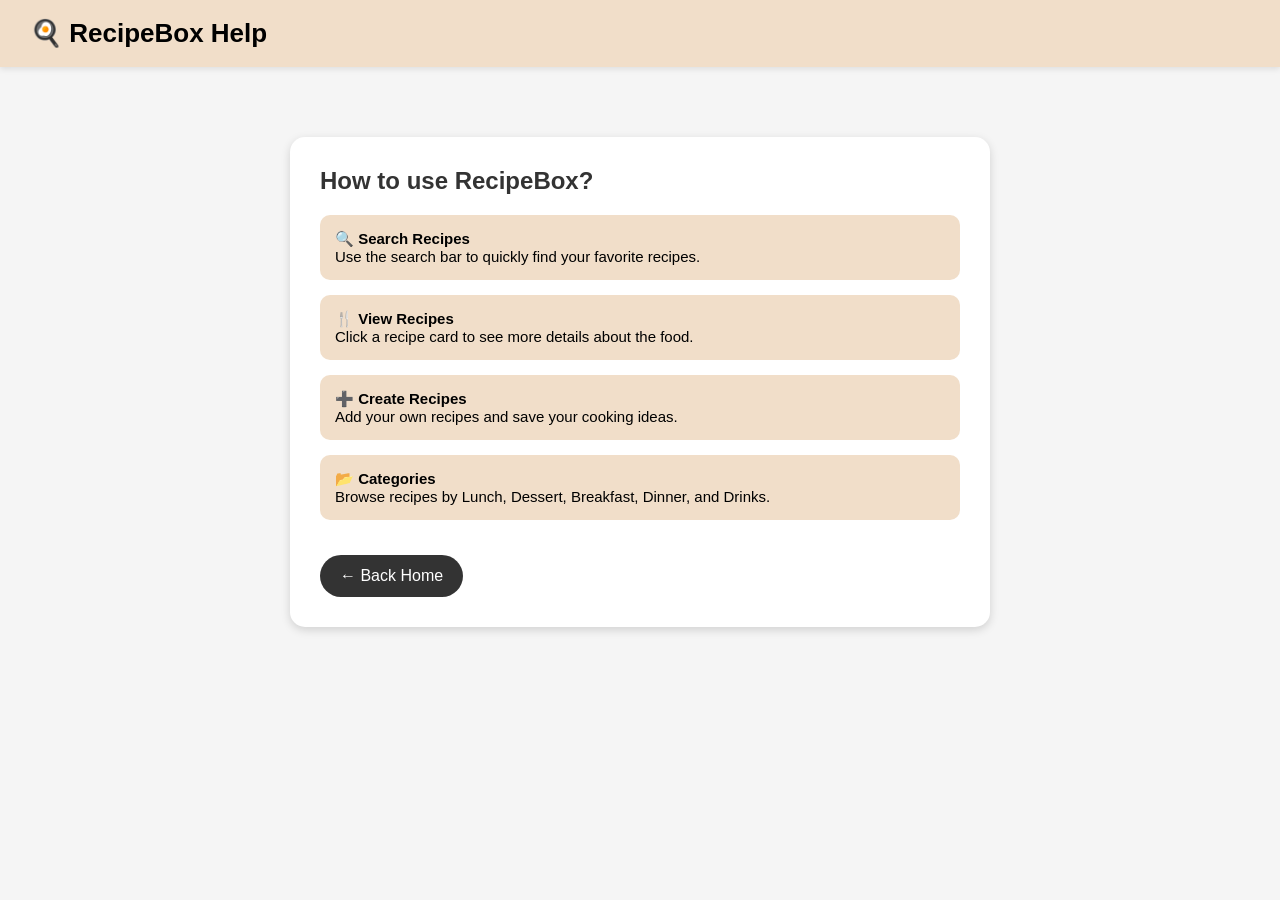
==== help.html @ 29617f0b "Add files via upload" ====
<!DOCTYPE html>
<html>
<head>
    <title>RecipeBox Help</title>

    <style>
        body {
            font-family: Arial, sans-serif;
            margin: 0;
            background: #f5f5f5;
        }

        /* Top Bar */
        header {
            background: #f1dec9;
            padding: 18px 30px;
            display: flex;
            align-items: center;
            box-shadow: 0 2px 6px rgba(0,0,0,0.1);
        }

        .title {
            font-size: 26px;
            font-weight: bold;
        }

        /* Main Container */
        .container {
            max-width: 700px;
            margin: 40px auto;
            padding: 30px;
        }

        /* Help Card */
        .help-card {
            background: white;
            padding: 30px;
            border-radius: 15px;
            box-shadow: 0 3px 10px rgba(0,0,0,0.15);
        }

        h2 {
            margin-top: 0;
            color: #333;
        }

        .help-item {
            background: #f1dec9;
            padding: 15px;
            margin: 15px 0;
            border-radius: 10px;
            font-size: 15px;
        }

        /* Back Button */
        .back-btn {
            display: inline-block;
            margin-top: 20px;
            padding: 12px 20px;
            background: #333;
            color: white;
            text-decoration: none;
            border-radius: 25px;
            transition: 0.2s;
        }

        .back-btn:hover {
            background: #555;
        }

    </style>
</head>

<body>

<header>
    <div class="title">🍳 RecipeBox Help</div>
</header>


<div class="container">

    <div class="help-card">

        <h2>How to use RecipeBox?</h2>

        <div class="help-item">
            🔍 <b>Search Recipes</b><br>
            Use the search bar to quickly find your favorite recipes.
        </div>

        <div class="help-item">
            🍴 <b>View Recipes</b><br>
            Click a recipe card to see more details about the food.
        </div>

        <div class="help-item">
            ➕ <b>Create Recipes</b><br>
            Add your own recipes and save your cooking ideas.
        </div>

        <div class="help-item">
            📂 <b>Categories</b><br>
            Browse recipes by Lunch, Dessert, Breakfast, Dinner, and Drinks.
        </div>

        <a href="index.html" class="back-btn">← Back Home</a>

    </div>

</div>

</body>
</html>
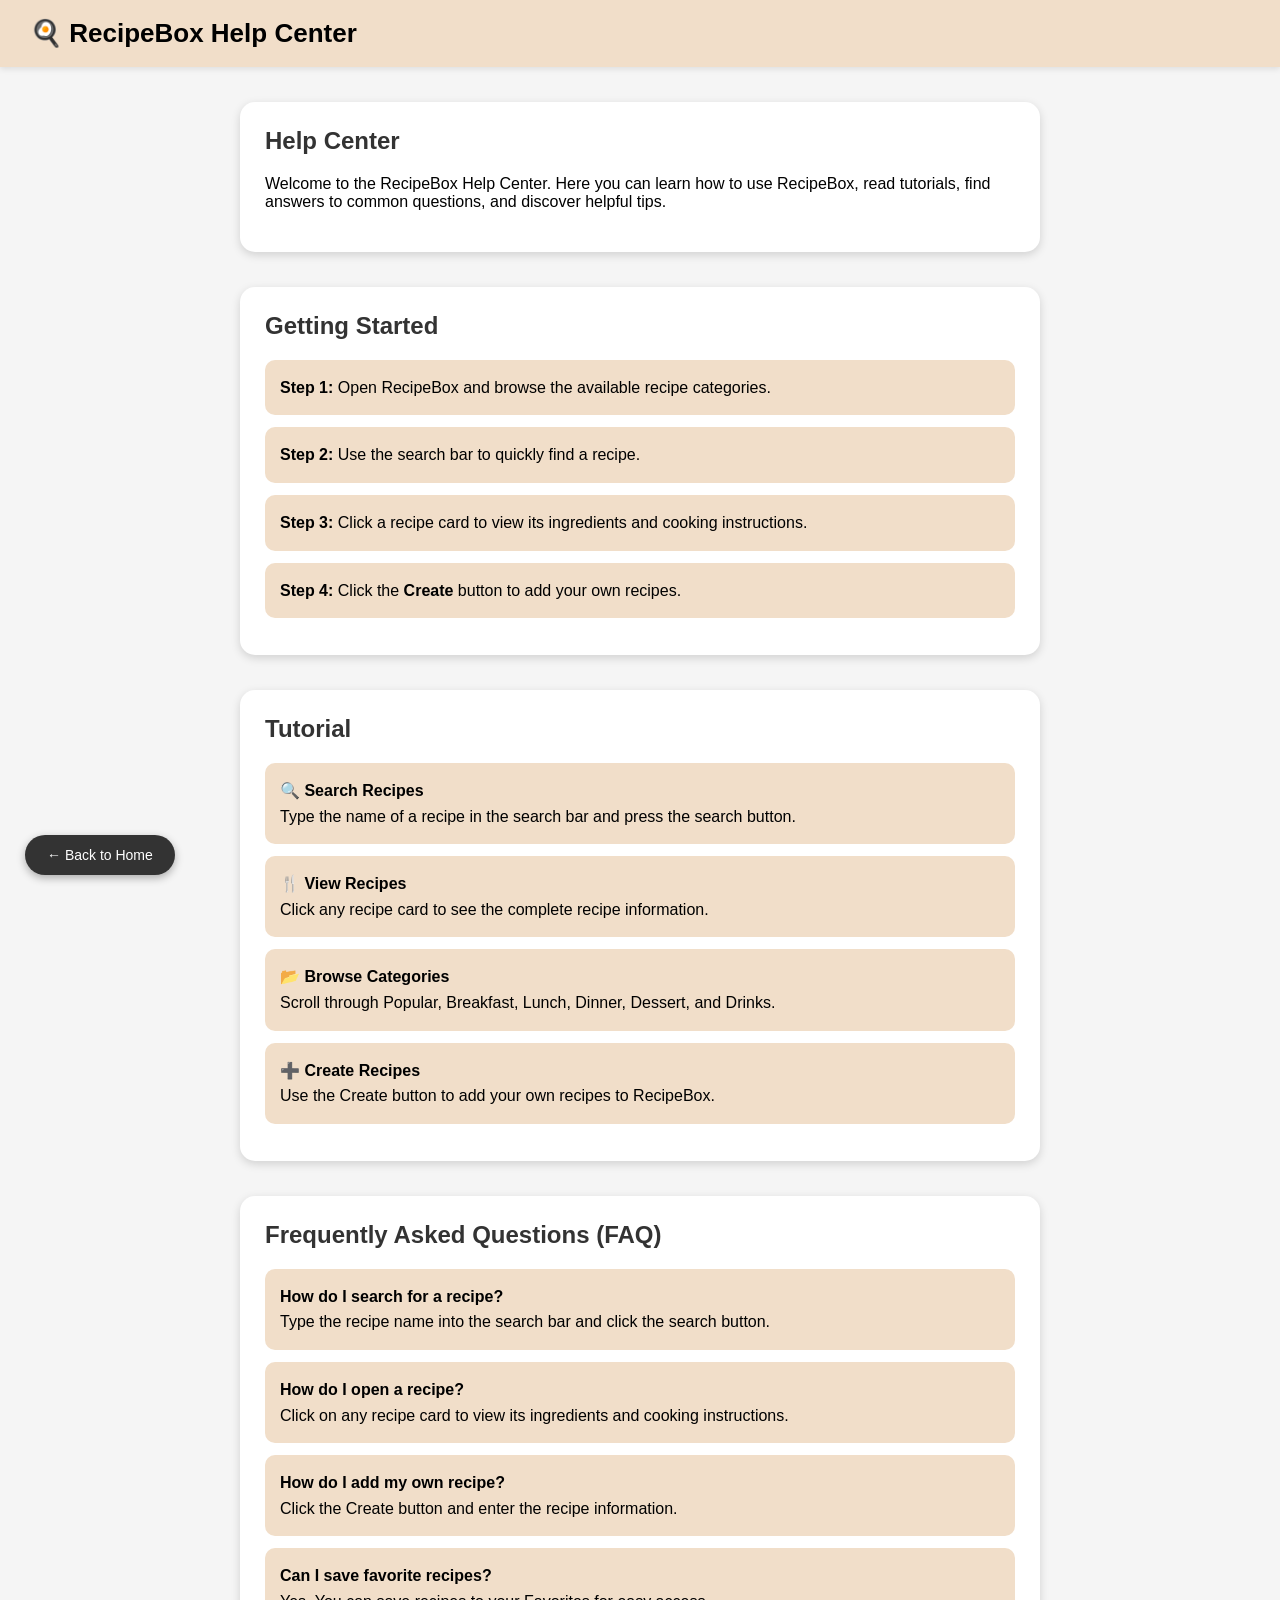
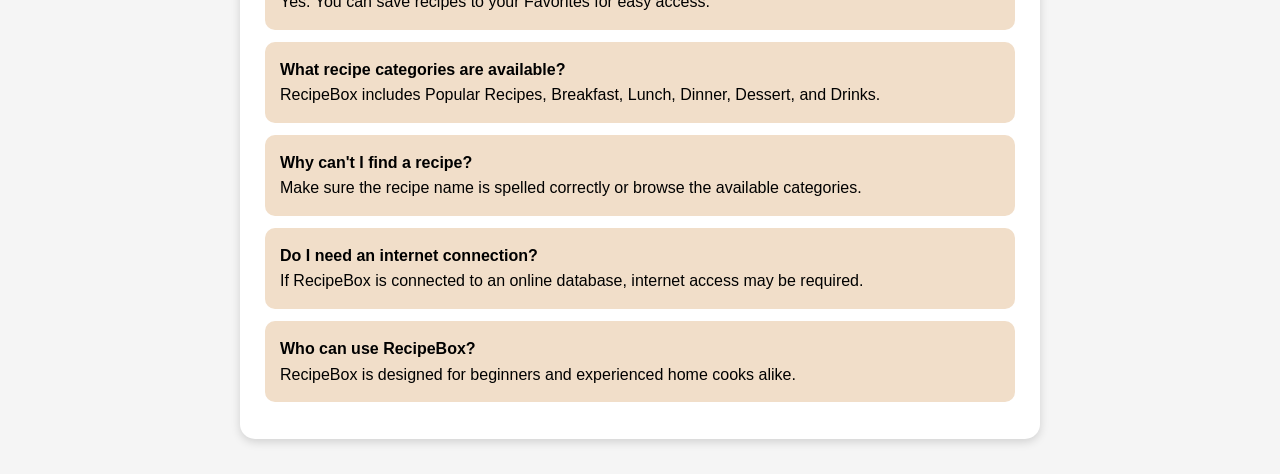
==== commit 8803457f: "Revamp help.html with new layout and content Updated the help page to enhance user guidance with a n" ====
--- a/help.html
+++ b/help.html
@@ -1,7 +1,7 @@
 <!DOCTYPE html>
 <html>
 <head>
-    <title>RecipeBox Help</title>
+    <title>RecipeBox Help Center</title>
 
     <style>
         body {
@@ -10,7 +10,7 @@
             background: #f5f5f5;
         }
 
-        /* Top Bar */
+        /* ===== Top Bar ===== */
         header {
             background: #f1dec9;
             padding: 18px 30px;
@@ -24,19 +24,20 @@
             font-weight: bold;
         }
 
-        /* Main Container */
+        /* ===== Container ===== */
         .container {
-            max-width: 700px;
-            margin: 40px auto;
-            padding: 30px;
-        }
-
-        /* Help Card */
+            max-width: 800px;
+            margin: 35px auto;
+            padding: 0 20px;
+        }
+
+        /* ===== Cards ===== */
         .help-card {
             background: white;
-            padding: 30px;
             border-radius: 15px;
+            padding: 25px;
             box-shadow: 0 3px 10px rgba(0,0,0,0.15);
+            margin-bottom: 25px;
         }
 
         h2 {
@@ -47,68 +48,182 @@
         .help-item {
             background: #f1dec9;
             padding: 15px;
-            margin: 15px 0;
+            margin: 12px 0;
             border-radius: 10px;
-            font-size: 15px;
-        }
-
-        /* Back Button */
-        .back-btn {
-            display: inline-block;
-            margin-top: 20px;
-            padding: 12px 20px;
-            background: #333;
-            color: white;
-            text-decoration: none;
-            border-radius: 25px;
-            transition: 0.2s;
-        }
-
-        .back-btn:hover {
-            background: #555;
-        }
-
+            line-height: 1.6;
+        }
+
+        /* ===== Floating Back Button ===== */
+.back-btn {
+    position: fixed;
+    bottom: 25px;
+    left: 25px;
+    padding: 12px 22px;
+    background: #333;
+    color: white;
+    text-decoration: none;
+    border-radius: 25px;
+    font-size: 14px;
+    box-shadow: 0 3px 8px rgba(0,0,0,0.3);
+    transition: 0.2s;
+    z-index: 999;
+}
+
+.back-btn:hover {
+    background: #555;
+}
     </style>
 </head>
 
 <body>
 
 <header>
-    <div class="title">🍳 RecipeBox Help</div>
+    <div class="title">🍳 RecipeBox Help Center</div>
 </header>
 
-
-<div class="container">
-
-    <div class="help-card">
-
-        <h2>How to use RecipeBox?</h2>
-
-        <div class="help-item">
-            🔍 <b>Search Recipes</b><br>
-            Use the search bar to quickly find your favorite recipes.
-        </div>
-
-        <div class="help-item">
-            🍴 <b>View Recipes</b><br>
-            Click a recipe card to see more details about the food.
-        </div>
-
-        <div class="help-item">
-            ➕ <b>Create Recipes</b><br>
-            Add your own recipes and save your cooking ideas.
-        </div>
-
-        <div class="help-item">
-            📂 <b>Categories</b><br>
-            Browse recipes by Lunch, Dessert, Breakfast, Dinner, and Drinks.
-        </div>
-
-        <a href="index.html" class="back-btn">← Back Home</a>
-
-    </div>
+<!-- ========================= -->
+<!-- HELP CENTER -->
+<!-- ========================= -->
+
+<div class="container">
+
+<div class="help-card">
+
+<h2>Help Center</h2>
+
+<p>
+Welcome to the RecipeBox Help Center. Here you can learn how to use RecipeBox,
+read tutorials, find answers to common questions, and discover helpful tips.
+</p>
+
+</div>
+
+</div>
+
+<!-- ========================= -->
+<!-- GETTING STARTED -->
+<!-- ========================= -->
+
+<div class="container">
+
+<div class="help-card">
+
+<h2>Getting Started</h2>
+
+<div class="help-item">
+<b>Step 1:</b> Open RecipeBox and browse the available recipe categories.
+</div>
+
+<div class="help-item">
+<b>Step 2:</b> Use the search bar to quickly find a recipe.
+</div>
+
+<div class="help-item">
+<b>Step 3:</b> Click a recipe card to view its ingredients and cooking instructions.
+</div>
+
+<div class="help-item">
+<b>Step 4:</b> Click the <b>Create</b> button to add your own recipes.
+</div>
+
+</div>
+
+</div>
+
+<!-- ========================= -->
+<!-- TUTORIAL -->
+<!-- ========================= -->
+
+<div class="container">
+
+<div class="help-card">
+
+<h2>Tutorial</h2>
+
+<div class="help-item">
+<b>🔍 Search Recipes</b><br>
+Type the name of a recipe in the search bar and press the search button.
+</div>
+
+<div class="help-item">
+<b>🍴 View Recipes</b><br>
+Click any recipe card to see the complete recipe information.
+</div>
+
+<div class="help-item">
+<b>📂 Browse Categories</b><br>
+Scroll through Popular, Breakfast, Lunch, Dinner, Dessert, and Drinks.
+</div>
+
+<div class="help-item">
+<b>➕ Create Recipes</b><br>
+Use the Create button to add your own recipes to RecipeBox.
+</div>
+
+</div>
+
+</div>
+
+<!-- ========================= -->
+<!-- FAQ -->
+<!-- ========================= -->
+
+<div class="container">
+
+<div class="help-card">
+
+<h2>Frequently Asked Questions (FAQ)</h2>
+
+<div class="help-item">
+<b>How do I search for a recipe?</b><br>
+Type the recipe name into the search bar and click the search button.
+</div>
+
+<div class="help-item">
+<b>How do I open a recipe?</b><br>
+Click on any recipe card to view its ingredients and cooking instructions.
+</div>
+
+<div class="help-item">
+<b>How do I add my own recipe?</b><br>
+Click the Create button and enter the recipe information.
+</div>
+
+<div class="help-item">
+<b>Can I save favorite recipes?</b><br>
+Yes. You can save recipes to your Favorites for easy access.
+</div>
+
+<div class="help-item">
+<b>What recipe categories are available?</b><br>
+RecipeBox includes Popular Recipes, Breakfast, Lunch, Dinner, Dessert, and Drinks.
+</div>
+
+<div class="help-item">
+<b>Why can't I find a recipe?</b><br>
+Make sure the recipe name is spelled correctly or browse the available categories.
+</div>
+
+<div class="help-item">
+<b>Do I need an internet connection?</b><br>
+If RecipeBox is connected to an online database, internet access may be required.
+</div>
+
+<div class="help-item">
+<b>Who can use RecipeBox?</b><br>
+RecipeBox is designed for beginners and experienced home cooks alike.
+</div>
+
+</div>
+
+</div>
+
+
+<a href="index.html" class="back-btn">← Back to Home</a>
+
+</div>
 
 </div>
 
 </body>
-</html>+</html>
